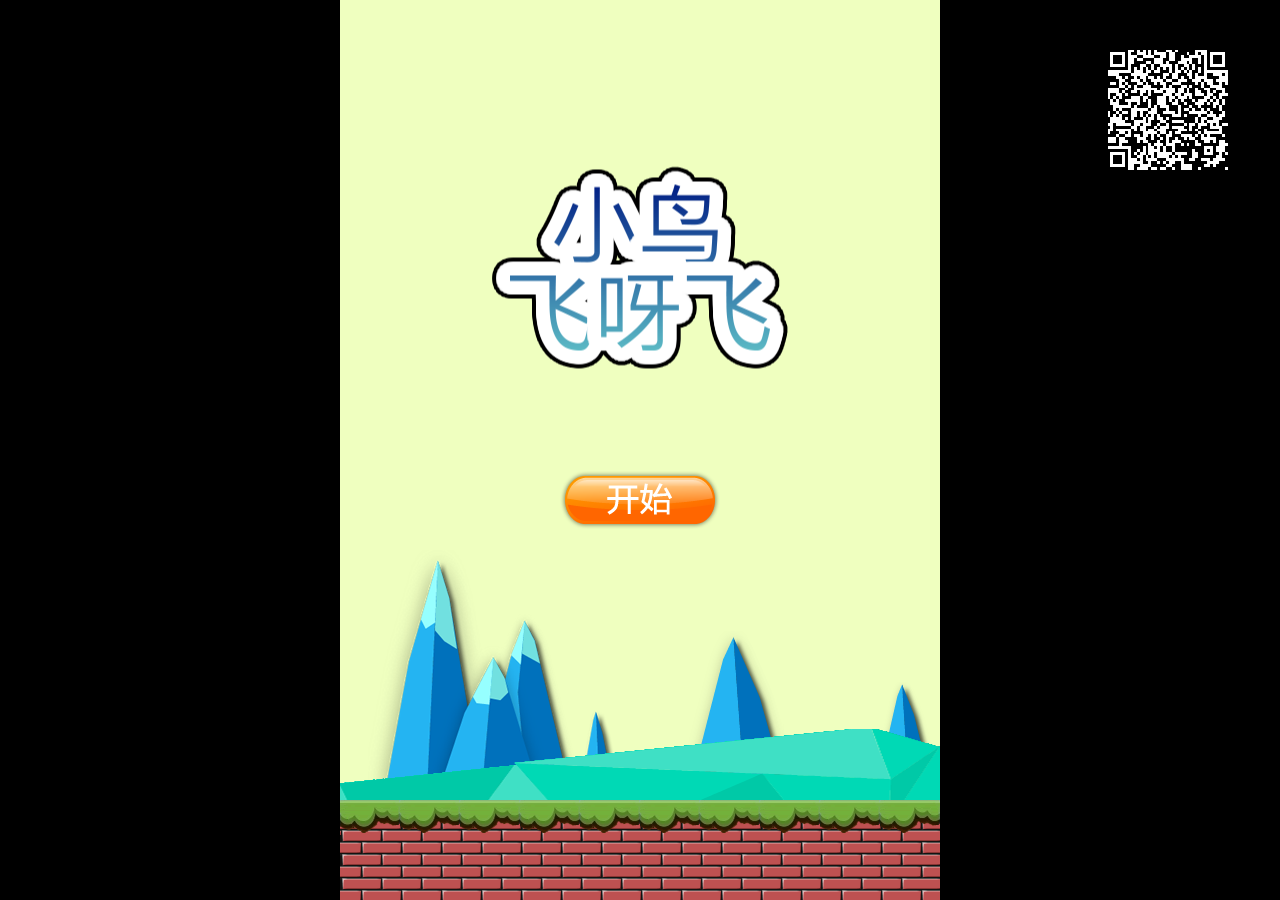
==== fly/index.html @ 7fec6b6b "launcher -> fly" ====
<!DOCTYPE HTML>
<html>
<head>
    <meta charset="utf-8">
    <title>小鸟飞呀飞</title>
    <meta name="viewport" content="width=device-width,initial-scale=1, minimum-scale=1, maximum-scale=1, user-scalable=no"/>
    <meta name="apple-mobile-web-app-capable" content="yes"/>
    <meta name="full-screen" content="true"/>
    <meta name="screen-orientation" content="portrait"/>
    <meta name="x5-fullscreen" content="true"/>
    <meta name="360-fullscreen" content="true"/>
    <style>
        html, body {
            -ms-touch-action: none;
            background: #000000;
            padding: 0;
            border: 0;
            margin: 0;
            height: 100%;
        }
    </style>
    
    <script>
	(function(){
		if (window.location.protocol.substr(0, 4) === "file")
		{
			alert("发布后的游戏需上传到服务器上才能运行，本地无法运行！！！");
		}
	})();
	</script>

    <!--这个标签为通过egret提供的第三方库的方式生成的 javascript 文件。删除 modules_files 标签后，库文件加载列表将不会变化，请谨慎操作！-->
    <!--modules_files_start-->
	<script egret="lib" src="libs/modules/egret/egret.js" src-release="libs/modules/egret/egret.min.js"></script>
	<script egret="lib" src="libs/modules/egret/egret.web.js" src-release="libs/modules/egret/egret.web.min.js"></script>
	<script egret="lib" src="libs/modules/game/game.js" src-release="libs/modules/game/game.min.js"></script>
	<script egret="lib" src="libs/modules/game/game.web.js" src-release="libs/modules/game/game.web.min.js"></script>
	<script egret="lib" src="libs/modules/tween/tween.js" src-release="libs/modules/tween/tween.min.js"></script>
	<script egret="lib" src="libs/modules/res/res.js" src-release="libs/modules/res/res.min.js"></script>
	<script egret="lib" src="libs/modules/ls/ls.js" src-release="libs/modules/ls/ls.min.js"></script>
	<!--modules_files_end-->

    <!--这个标签为不通过egret提供的第三方库的方式使用的 javascript 文件，请将这些文件放在libs下，但不要放在modules下面。-->
    <!--other_libs_files_start-->
    <script egret="lib" src="libs/ur/ur.js" src-release="libs/ur/ur.min.js"></script>
    <script egret="lib" src="libs/qrcode.js" src-release="libs/qrcode.js"></script>    <!--other_libs_files_end-->
    <!--这个标签会被替换为项目中所有的 javascript 文件。删除 game_files 标签后，项目文件加载列表将不会变化，请谨慎操作！-->
    <!--game_files_start-->
    <script egret="game" src="src/runtime/plugins/textfield/runtime.js"></script>
    <script egret="game" src="src/runtime/plugins/button/runtime.js"></script>
    <script egret="game" src="src/runtime/plugins/touch/runtime.js"></script>
    <script egret="game" src="src/runtime/behaviors/bullet/runtime.js"></script>
    <script egret="game" src="src/runtime/behaviors/destroy/runtime.js"></script>
    <script egret="game" src="src/runtime/behaviors/scroll/runtime.js"></script>
    <script egret="game" src="src/runtime/expressions.js"></script>
    <script egret="game" src="src/Main.js"></script>
    <!--game_files_end-->
</head>
<body>
	<div id="qrcode" style="margin-left:auto;margin-right:2px;width:220px;"></div>
    <div style="margin: auto;width: 100%;height: 100%;" class="egret-player"
         data-entry-class="Main"
         data-orientation="auto"
         data-scale-mode="showAll"
         data-frame-rate="60"
         data-content-width="600"
         data-content-height="900"
         data-show-paint-rect="false"
         data-multi-fingered="2"
         data-show-fps="false" data-show-log="false"
         data-log-filter="" data-show-fps-style="x:0,y:0,size:30,textColor:0x00c200,bgAlpha:0.9">
    </div>
    <script>
        console.log('xx');
	    if (egret.MainContext.deviceType==egret.MainContext.DEVICE_MOBILE) {
			document.getElementById("qrcode").style.display="none";
		} else {
			var qrcode = new QRCode(document.getElementById("qrcode"), {
				width : 120,//设置宽高
				height : 120
			});
			qrcode.makeCode(window.location.href);
		}
        egret.runEgret({renderMode:'webgl'});
    </script>
</body>
</html>
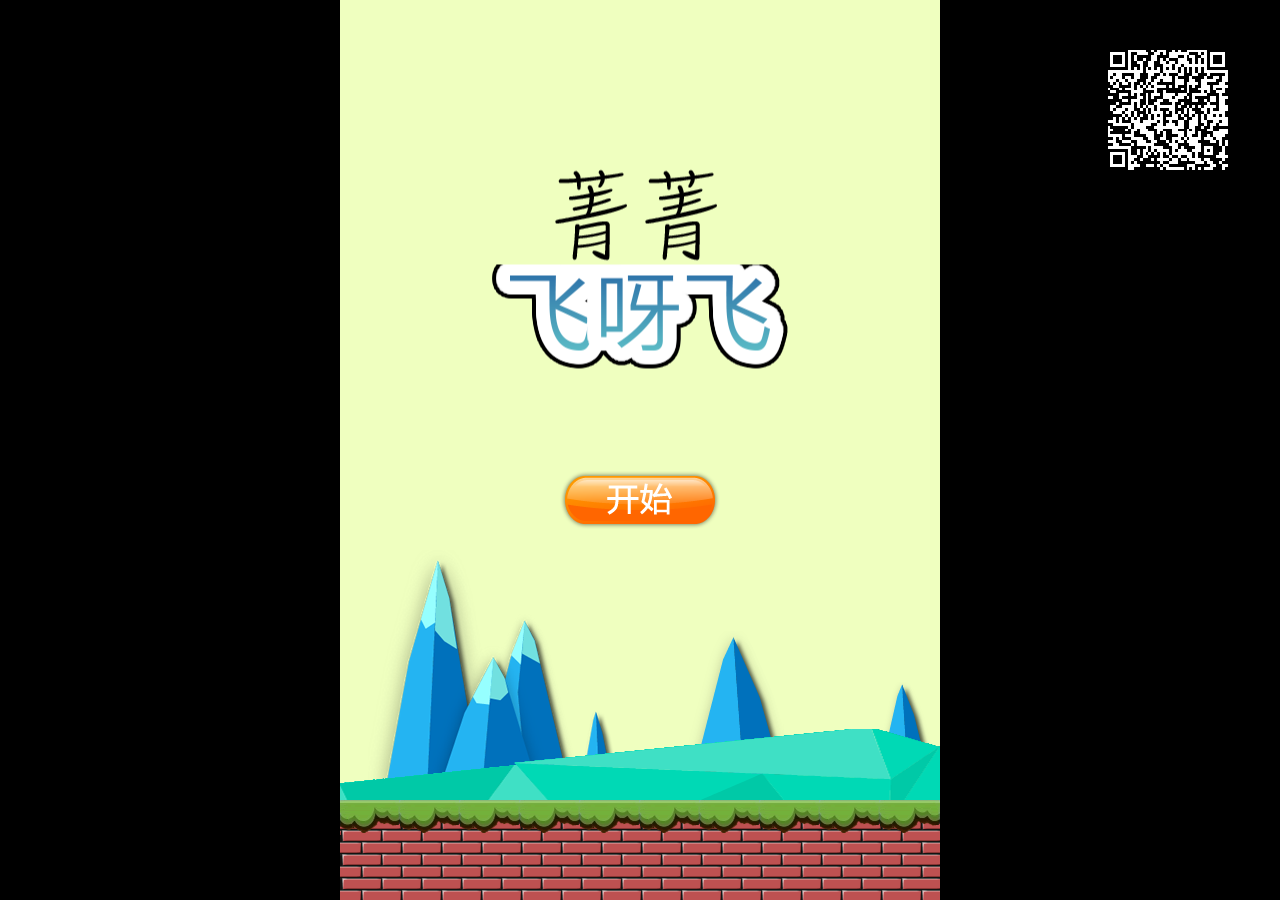
==== commit e1374df4: "小鸟飞呀飞--菁菁飞呀飞" ====
--- a/fly/index.html
+++ b/fly/index.html
@@ -2,7 +2,7 @@
 <html>
 <head>
     <meta charset="utf-8">
-    <title>小鸟飞呀飞</title>
+    <title>菁菁飞呀飞</title>
     <meta name="viewport" content="width=device-width,initial-scale=1, minimum-scale=1, maximum-scale=1, user-scalable=no"/>
     <meta name="apple-mobile-web-app-capable" content="yes"/>
     <meta name="full-screen" content="true"/>
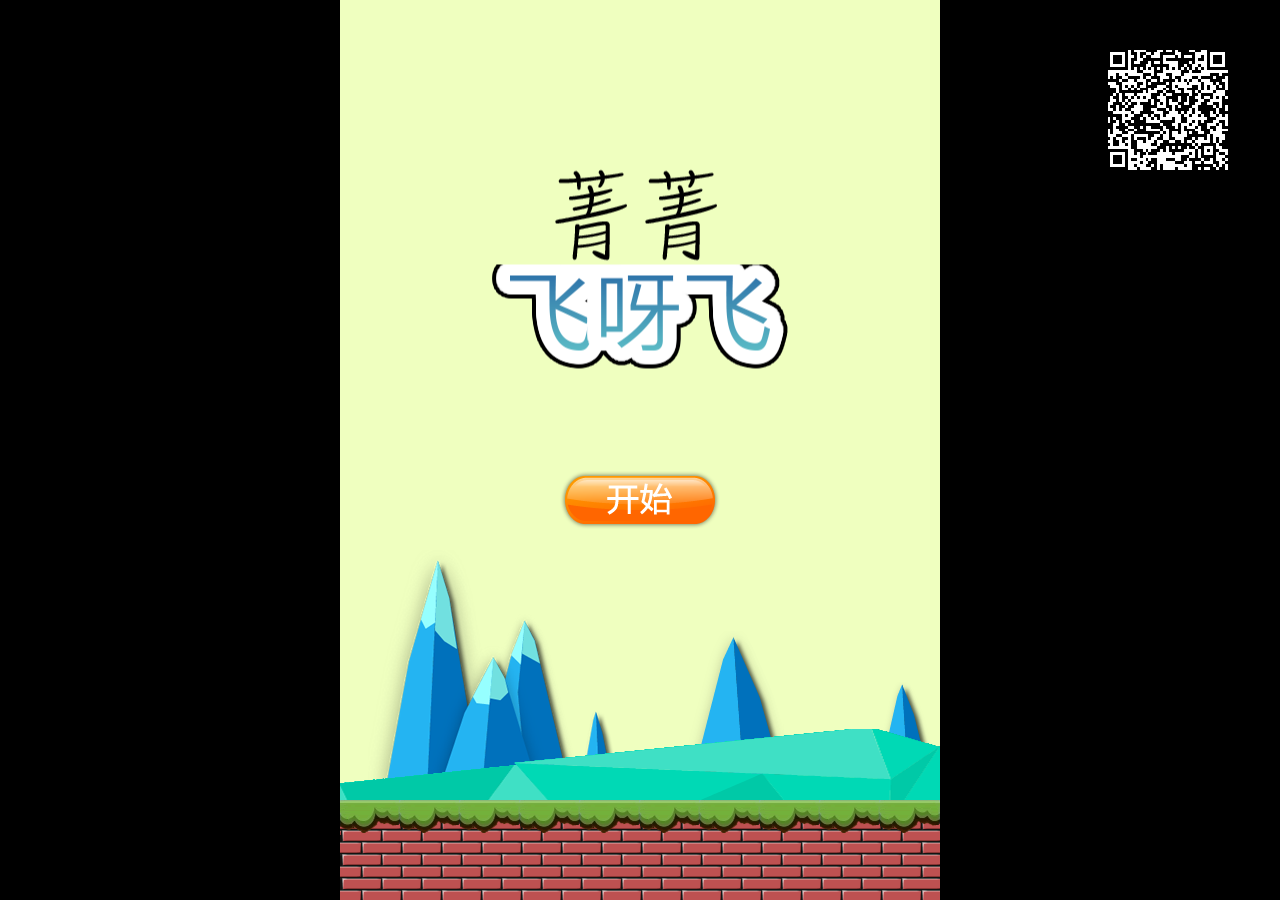
==== commit 187c965b: "Revert "小鸟飞呀飞--菁菁飞呀飞" This reverts commit e1374df4e0cade5b5aca33be42d51ec0e02a09bb." ====
--- a/fly/index.html
+++ b/fly/index.html
@@ -2,7 +2,7 @@
 <html>
 <head>
     <meta charset="utf-8">
-    <title>菁菁飞呀飞</title>
+    <title>小鸟飞呀飞</title>
     <meta name="viewport" content="width=device-width,initial-scale=1, minimum-scale=1, maximum-scale=1, user-scalable=no"/>
     <meta name="apple-mobile-web-app-capable" content="yes"/>
     <meta name="full-screen" content="true"/>
